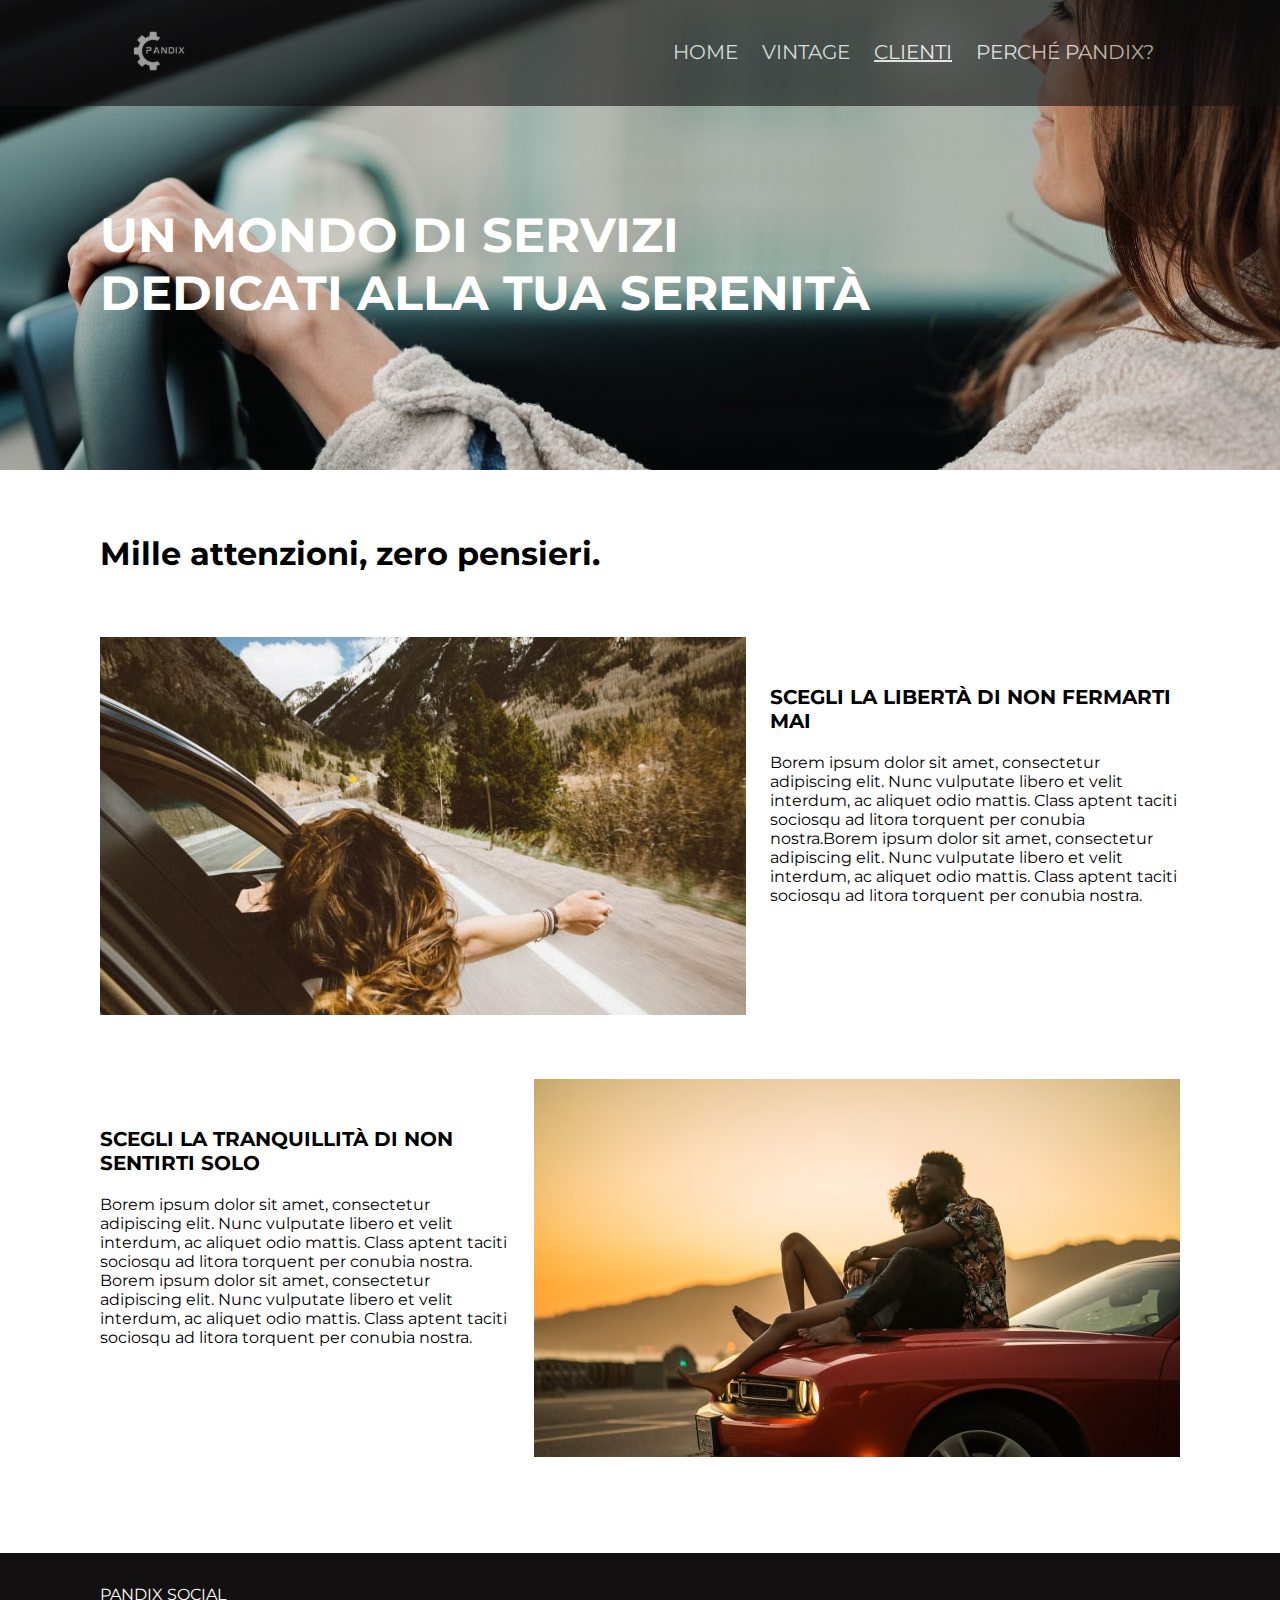
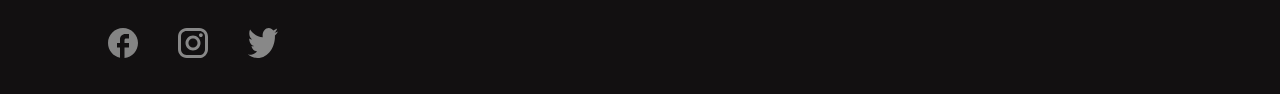
==== clienti.html @ 1530d186 "first commit" ====
<!DOCTYPE html>
<html lang="en">

<head>
    <meta charset="UTF-8">
    <meta name="viewport" content="width=device-width, initial-scale=1.0">
    <title>Pandix | Clienti</title>
    <link rel="stylesheet" href="style.css">
</head>

<body>
    <header class="clienti">

        <nav>
            <a href="index.html" class="logo"><img src="img/logo.svg" alt="logo"></a>
            <ul>
                <li><a href="index.html">home</a></li>
                <li><a href="vintage.html">vintage</a></li>
                <li><a href="#" style="text-decoration: underline;">clienti</a></li>
                <li><a href="perché-pandix.html">perché pandix?</a></li>
            </ul>
        </nav>
        <div class="header">
            <h1>un mondo di servizi <br>dedicati alla tua serenità</h1>
        </div>
    </header>

    <main>
        <h2>Mille attenzioni, zero pensieri.</h2>

        <section>
            <div class="container">

                <img src="img/clienti-img1jpg.jpg"
                    alt="foto di una ragazza che si sta godendo la testa fuori dal finestrino di una macchina">

                <div class="text">
                    <h3>scegli la libertà di non fermarti mai</h3>
                    <p>Borem ipsum dolor sit amet, consectetur adipiscing elit. Nunc vulputate libero et velit interdum,
                        ac
                        aliquet odio mattis. Class aptent taciti sociosqu ad litora torquent per conubia nostra.Borem
                        ipsum
                        dolor sit amet, consectetur adipiscing elit. Nunc vulputate libero et velit interdum, ac
                        aliquet odio mattis. Class aptent taciti sociosqu ad litora torquent per conubia nostra.</p>
                </div>
            </div>

            <div class="container reverse">

                <img src="img/clienti-img2.jpg"
                    alt="foto di una coppia abbracciata e seduta sul cafano di una macchina">

                <div class="text">
                    <h3>scegli la tranquillità di non sentirti solo</h3>
                    <p>Borem ipsum dolor sit amet, consectetur adipiscing elit. Nunc vulputate libero et velit interdum,
                        ac
                        aliquet odio mattis. Class aptent taciti sociosqu ad litora torquent per conubia nostra. Borem
                        ipsum
                        dolor sit amet, consectetur adipiscing elit. Nunc vulputate libero et velit interdum, ac
                        aliquet odio mattis. Class aptent taciti sociosqu ad litora torquent per conubia nostra.</p>
                </div>
            </div>
        </section>
    </main>

    <footer>
        <p>pandix social</p>
        <a href="#"><img src="svg/fb.svg" alt="icona di facebook"></a>
        <a href="#"><img src="svg/instagram.svg" alt="icona di instagram"></a>
        <a href="#"><img src="svg/twitter.svg" alt="icona di twitter"></a>
    </footer>
</body>

</html>
---- style.css ----
@import url(https://fonts.googleapis.com/css?family=Montserrat:100,200,300,regular,500,600,700,800,900,100italic,200italic,300italic,italic,500italic,600italic,700italic,800italic,900italic);

*{
    margin: 0;
    padding: 0;
    box-sizing: border-box;
    font-family: "Montserrat";
}

li, h1, h3, footer{
    text-transform: uppercase;
}

h1{
    font-size: 3em;
    color: white;
    margin: auto;
    
}
header p{
    font-size: 2.25em;
    color: white;
}

h2{
    font-size: 2em;
    margin: 2em auto;
}

h3{
    font-size: 1.25em;
}

p{
    font-size: 1em;;
}
/*NAVIGATION*/

ul{
    float: right;
    margin: 1.5em 6.25em;
}

.logo{
    margin: 0 6.25em;
}

li{
    font-size: 1.25em;
    font-weight: 400;
    display: inline;
    
}

a{
    text-decoration: none;
    color: white;
    padding: 0.5em;
}

nav{
    background-color: #121011;
    opacity: 60%;
    padding: 1em;
}

/*FINE NAVIGATION*/

main{
    margin: auto 6.25em;
}

/*BG-IMG*/
header{
    height: 470px;
}

.index{
    background-image: url("img/main-index.jpg");
}

.vintage{
    background-image: url("img/main-vintage.jpg");
}

.clienti{
    background-image: url("img/main-clienti.jpg");
}

.perchè{
    background-image: url("img/main-perchè.jpg");
}
/*FINE BG-IMG*/

.header{
    margin: 6.25em;
}

.icon{
    display: block;
    margin: 0 auto;
}

.container{
    width:100%;
    margin:0 auto;
    display: flex;
    justify-content: space-between;    
}

.card{
    width:30%;
    background-color: lightgrey;
    padding: 1.5em;
}

.card h3{
    margin-bottom: 1em;
}

.container{
    display: flex;
    gap: 1.5em;
}

.reverse{
    flex-direction: row-reverse;
}

.container img{
    margin-bottom:4em;
}

.text{
    margin-top: 3em;
}

.text h3{
    margin-bottom:1em;
}

/*FOOTER*/

footer{
    clear: both;
    margin-top: 2em;
    background-color: #121011;
    color: white;
    padding: 2em 6.25em;   
}

footer img{
    margin: 1.5em 1.25em 0 0; 
}

/*FINE FOOTER*/
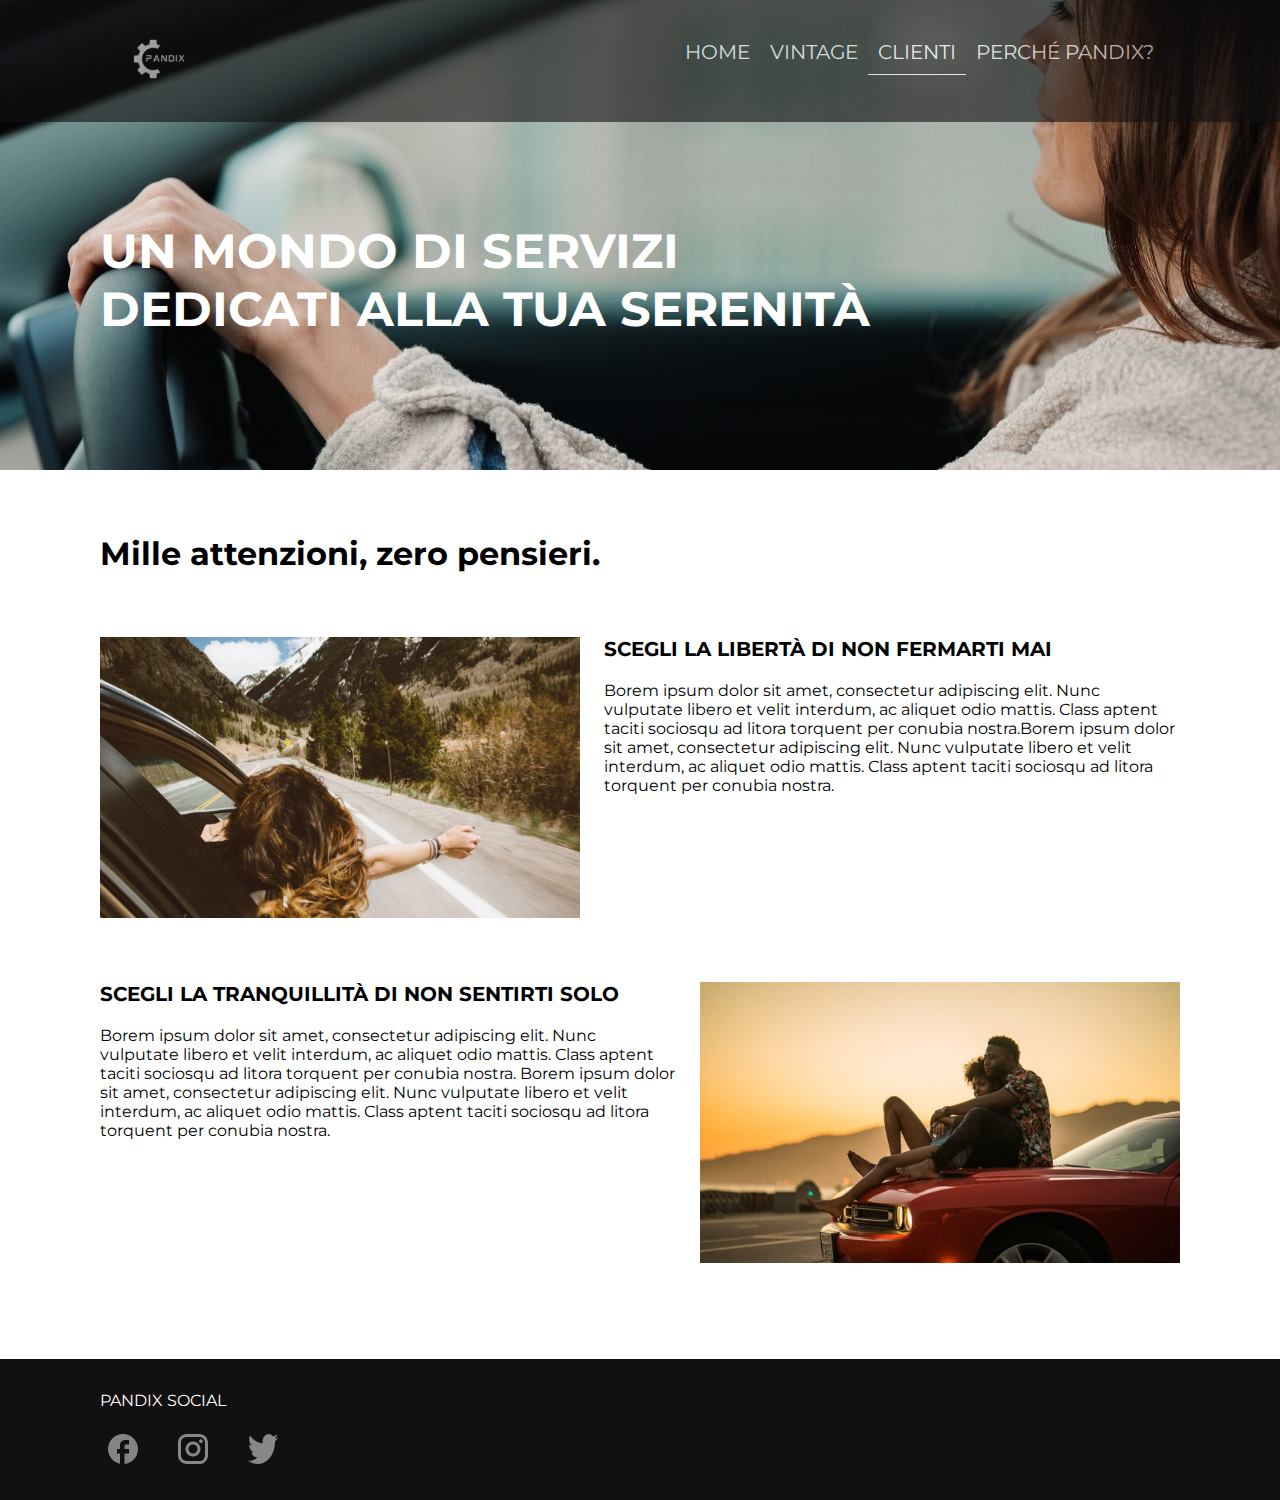
==== commit fa90efc2: "responsive" ====
--- a/clienti.html
+++ b/clienti.html
@@ -13,12 +13,15 @@
 
         <nav>
             <a href="index.html" class="logo"><img src="img/logo.svg" alt="logo"></a>
-            <ul>
-                <li><a href="index.html">home</a></li>
-                <li><a href="vintage.html">vintage</a></li>
-                <li><a href="#" style="text-decoration: underline;">clienti</a></li>
-                <li><a href="perché-pandix.html">perché pandix?</a></li>
-            </ul>
+            <div class="parent">
+                <span class="hamburger"> &#8801</span>
+                <ul class="sub">
+                    <li><a href="index.html">home</a></li>
+                    <li><a href="vintage.html">vintage</a></li>
+                    <li><a href="#" style="border-bottom: 1px solid white;">clienti</a></li>
+                    <li><a href="perché-pandix.html">perché pandix?</a></li>
+                </ul>
+            </div>
         </nav>
         <div class="header">
             <h1>un mondo di servizi <br>dedicati alla tua serenità</h1>
--- a/style.css
+++ b/style.css
@@ -1,156 +1,355 @@
 @import url(https://fonts.googleapis.com/css?family=Montserrat:100,200,300,regular,500,600,700,800,900,100italic,200italic,300italic,italic,500italic,600italic,700italic,800italic,900italic);
 
-*{
+* {
     margin: 0;
     padding: 0;
     box-sizing: border-box;
     font-family: "Montserrat";
 }
 
-li, h1, h3, footer{
+li,
+h1,
+h3,
+footer {
     text-transform: uppercase;
 }
 
-h1{
+h1 {
     font-size: 3em;
     color: white;
     margin: auto;
-    
-}
-header p{
+
+}
+
+header p {
     font-size: 2.25em;
     color: white;
 }
 
-h2{
+h2 {
     font-size: 2em;
     margin: 2em auto;
 }
 
-h3{
+h3 {
     font-size: 1.25em;
 }
 
-p{
-    font-size: 1em;;
-}
+p {
+    font-size: 1em;
+    ;
+}
+
 /*NAVIGATION*/
 
-ul{
-    float: right;
+ul {
+    list-style: none;
     margin: 1.5em 6.25em;
 }
 
-.logo{
+.logo {
     margin: 0 6.25em;
 }
 
-li{
+li {
     font-size: 1.25em;
     font-weight: 400;
-    display: inline;
-    
-}
-
-a{
+}
+
+a {
     text-decoration: none;
     color: white;
     padding: 0.5em;
 }
 
-nav{
+nav {
     background-color: #121011;
     opacity: 60%;
     padding: 1em;
+    display: flex;
+    justify-content: space-between;
+}
+
+.hamburger {
+    display: none;
+}
+
+.sub {
+    display: flex;
+    position: relative;
+    top: 0;
+    left: 0;
+}
+
+.sub:hover {
+    display: flex;
 }
 
 /*FINE NAVIGATION*/
 
-main{
+main {
     margin: auto 6.25em;
 }
 
 /*BG-IMG*/
-header{
+header {
     height: 470px;
 }
 
-.index{
+.index {
     background-image: url("img/main-index.jpg");
-}
-
-.vintage{
+    background-position: center;
+    ;
+}
+
+.vintage {
     background-image: url("img/main-vintage.jpg");
 }
 
-.clienti{
+.clienti {
     background-image: url("img/main-clienti.jpg");
 }
 
-.perchè{
+.perchè {
     background-image: url("img/main-perchè.jpg");
 }
+
 /*FINE BG-IMG*/
 
-.header{
+.header {
     margin: 6.25em;
 }
 
-.icon{
+.icon {
     display: block;
     margin: 0 auto;
 }
 
-.container{
-    width:100%;
-    margin:0 auto;
-    display: flex;
-    justify-content: space-between;    
-}
-
-.card{
-    width:30%;
+.cards{
+    display: flex;
+    justify-content: space-evenly;
+}
+
+
+
+.container {
+    width: 100%;
+    margin: 0 auto;
+    display: flex;
+    justify-content: space-between;
+    gap:1.5rem;
+}
+.container img{
+    width: 30rem;;
+}
+
+.card {
+    width: 30%;
     background-color: lightgrey;
     padding: 1.5em;
 }
 
-.card h3{
+.card h3 {
     margin-bottom: 1em;
 }
 
-.container{
-    display: flex;
-    gap: 1.5em;
-}
-
-.reverse{
+.reverse {
     flex-direction: row-reverse;
 }
 
-.container img{
-    margin-bottom:4em;
-}
-
-.text{
-    margin-top: 3em;
-}
-
-.text h3{
-    margin-bottom:1em;
+.container img {
+    margin-bottom: 4em;
+}
+
+
+
+.text h3 {
+    margin-bottom: 1em;
 }
 
 /*FOOTER*/
 
-footer{
+footer {
     clear: both;
     margin-top: 2em;
     background-color: #121011;
     color: white;
-    padding: 2em 6.25em;   
-}
-
-footer img{
-    margin: 1.5em 1.25em 0 0; 
-}
-
-/*FINE FOOTER*/+    padding: 2em 6.25em;
+}
+
+footer img {
+    margin: 1.5em 1.25em 0 0;
+}
+
+/*FINE FOOTER*/
+
+/*MEDIA QUERY*/
+@media only screen and (max-width: 1000px) {
+
+    .index,
+    .vintage,
+    .clienti,
+    .perchè {
+        background-position: center;
+    }
+
+    /*hamburger menu*/
+    nav {
+        padding: 0.5rem;
+        width: 100%;
+        opacity: 100%;
+        height: 5.5rem;
+    }
+
+    .hamburger{
+        display: inline;
+        margin: 0 2rem;
+    }
+
+    .logo{
+        margin: 0 2rem;
+    }
+
+    ul {
+        padding: 20px;
+        background-color: white;
+    }
+
+    a {
+        color: black;
+        text-decoration: none;
+        padding: 10px;
+    }
+
+    a:hover {
+        padding: 10px;
+    }
+
+    li {
+        display: inline;
+        margin-right: 20px;
+    }
+
+    .parent {
+        position: relative;
+        float: right;
+    }
+
+    .sub {
+        position: absolute;
+        top: 40px;
+        left: -150px;
+        display: none;
+    }
+
+    .sub a {
+        display: block;
+    }
+
+    .sub a:hover {
+        background-color: black;
+        color: white;
+        padding: 10px;
+    }
+
+
+
+    .hamburger:hover~.sub,
+    .sub:hover {
+        display: block;
+    }
+
+    .hamburger {
+        font-size: 4rem;
+        color: white;
+    }
+
+    /*hamburger menu*/
+
+
+    .header h1,
+    .header p,
+    h2,
+    .card h3,
+    .card p {
+        text-align: center;
+    }
+
+    .header p {
+        font-size: 1.5rem;
+    }
+
+    main{
+        margin: 0 2rem;
+    }
+
+    .container img {
+        width: 100%;
+        margin: 0 auto;
+    }
+
+    .container, .cards {
+        display: block;
+    }
+
+    .card {
+        width: 100%;
+        margin-bottom: 1rem;
+    }
+
+    .card img {
+        width: 8rem;
+    }
+
+    .container {
+        margin-bottom: 5rem;
+    }
+
+    .text {
+        margin-top: 1rem;
+    }
+}
+
+@media only screen and (max-width: 600px) {
+
+    .logo,
+    .header {
+        margin: 0 0.5rem;
+    }
+
+    
+    .index,
+    .vintage,
+    .clienti,
+    .perchè {
+        background-repeat: no-repeat;
+    }
+
+    .header h1{
+        font-size: 2.5rem;
+        margin-top: 5rem;
+    }
+
+    header {
+        height: 60vh;
+    }
+
+    main {
+        margin: 1rem 1rem 0 1rem;
+
+    }
+
+    h2 {
+        font-size: 1.5rem;
+    }
+
+    h3 {
+        font-weight: 400;
+    }
+
+    footer {
+        text-align: center;
+    }
+
+
+}